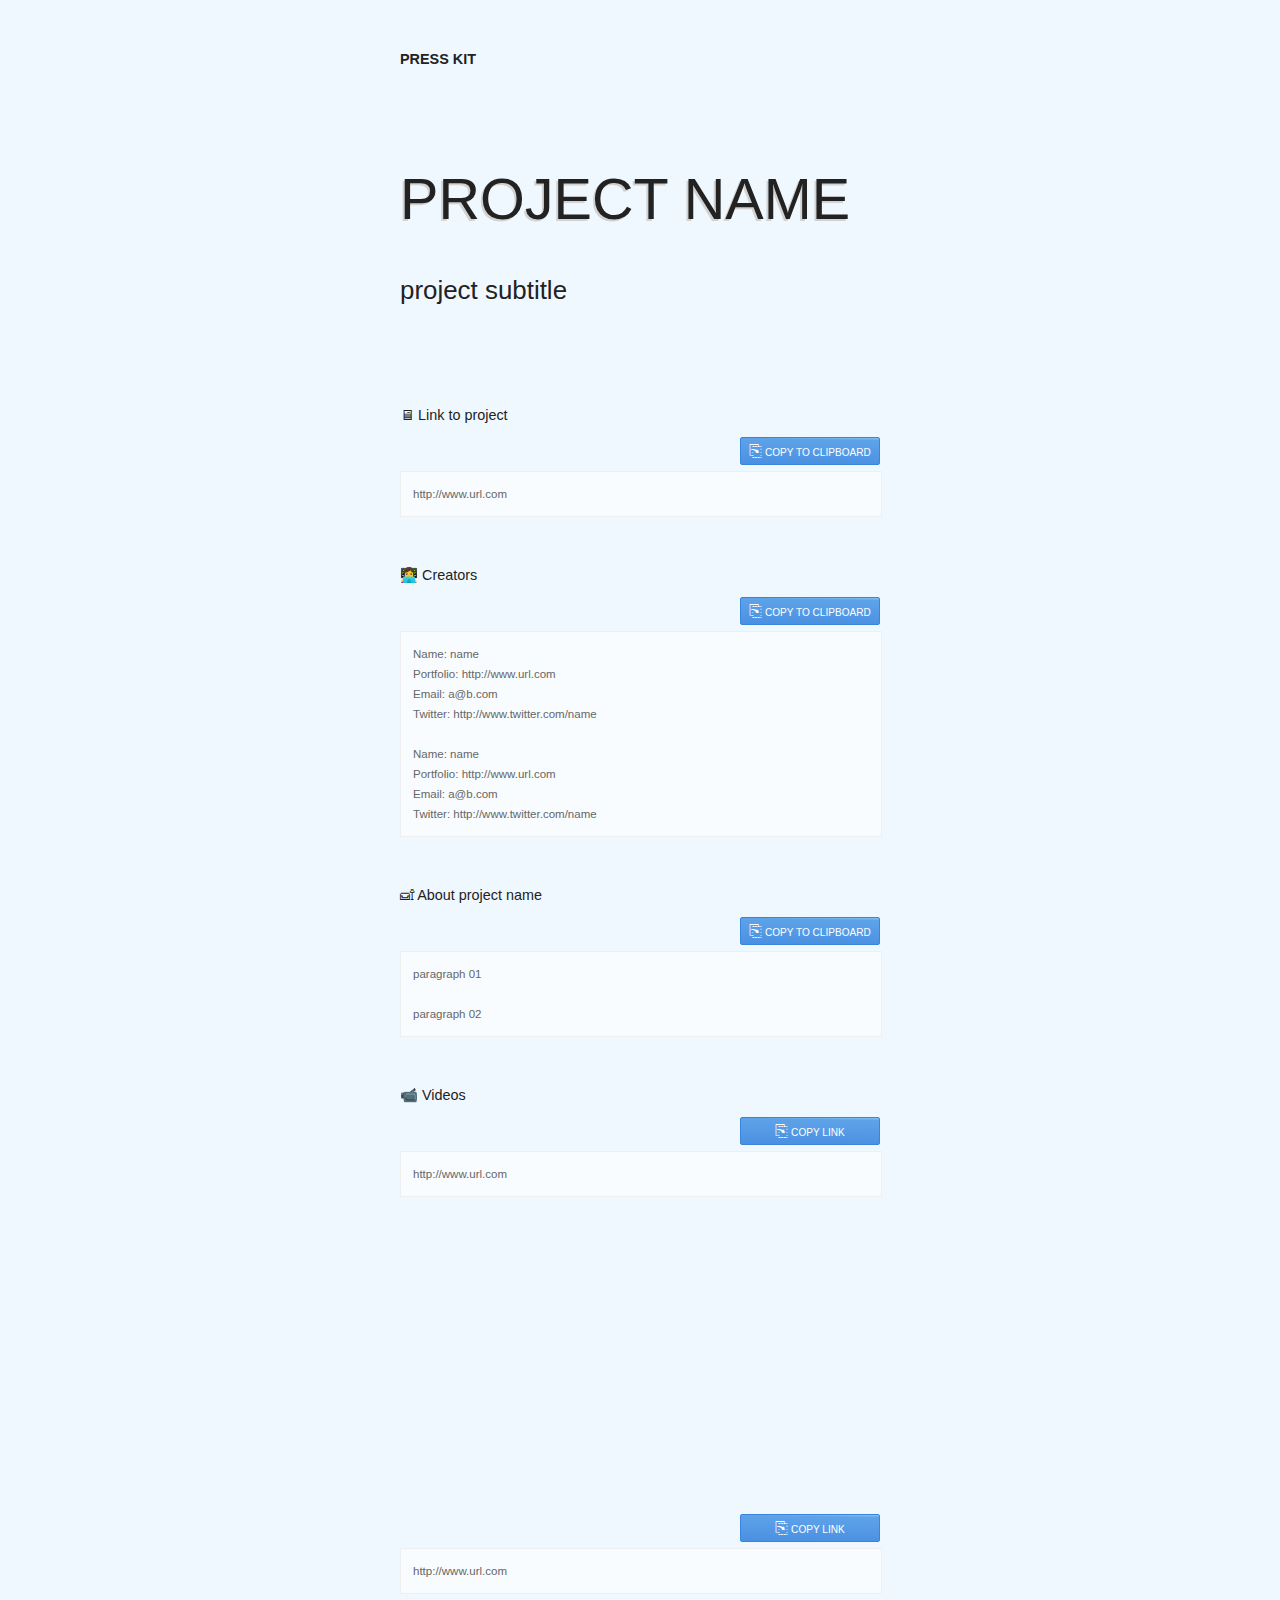
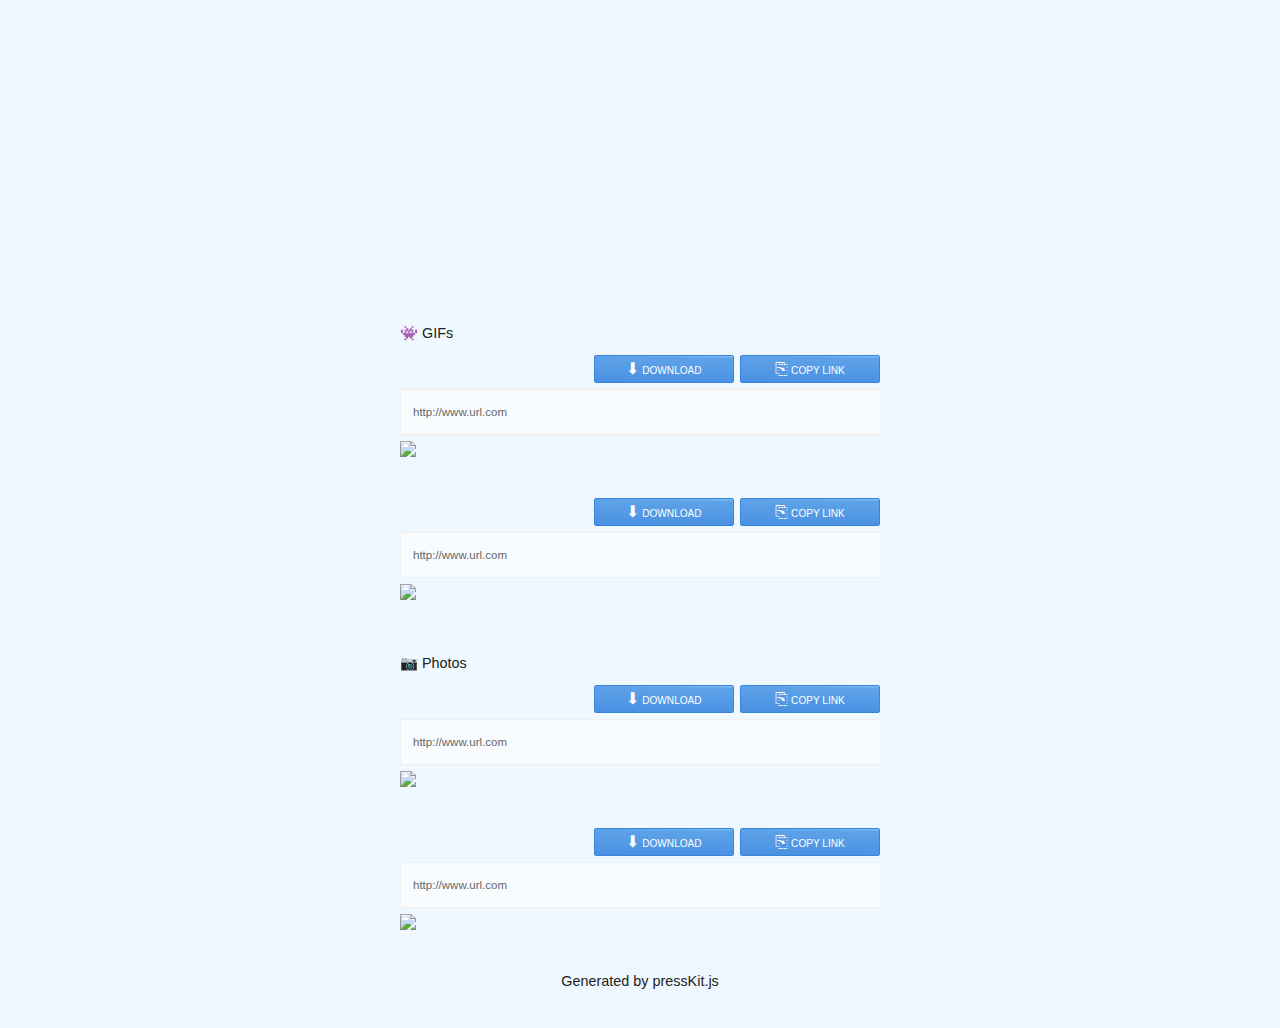
==== press.html @ ab125ae8 "Added footer" ====
<!DOCTYPE html>
<html lang="en" dir="ltr">
  <head>
    <title>PRESS KIT</title>
    <meta charset="utf-8"/>
    <meta name="viewport" content="width=device-width"/>
    <link rel="stylesheet" href="presskit_styles.css"/>
    <link rel="icon" type="image/png" href="favicon.png">
  </head>
  <body>

    <script type="text/javascript">

      var projectDetails = {

        'title': 'project name', // the title of the project

        'subTitle': 'project subtitle', // the subtitle of the project

        'link': 'http://www.url.com', // link to the project landig page

        'creators': [ // supports multiple creators. just add more objects to the array

          {
            'name': 'name',
            'portfolio': 'http://www.url.com',
            'email': 'a@b.com',
            'twitter': 'http://www.twitter.com/name'
          },

          {
            'name': 'name',
            'portfolio': 'http://www.url.com',
            'email': 'a@b.com',
            'twitter': 'http://www.twitter.com/name'
          },

        ],

        'about': [

          'paragraph 01',

          'paragraph 02',
        ],

        'videos': [ // supports multiple videos. just add more objects to the array

          {
            'embedUrl': 'http://www.url.com', // e.g. https://www.youtube.com/embed/GjYENsrLLf4
            'videoPage': 'http://www.url.com' // e.g. https://www.youtube.com/watch?v=GjYENsrLLf4
          },

          {
            'embedUrl': 'http://www.url.com', // e.g. https://www.youtube.com/embed/GjYENsrLLf4
            'videoPage': 'http://www.url.com' // e.g. https://www.youtube.com/watch?v=GjYENsrLLf4
          },

        ],

        'gifs': [ // supports multiple gifs. just add more objects to the array

          {
            'gifUrl': 'http://www.url.com'
          },

          {
            'gifUrl': 'http://www.url.com'
          },

        ],

        'photos': [ // supports multiple photos. just add more objects to the array

          {
            'photoUrl': 'http://www.url.com'
          },

          {
            'photoUrl': 'http://www.url.com'
          },

        ],
        "footer": "Generated by pressKit.js"

      }

    </script>


    <script type="text/javascript" src="presskit.js"></script>

  </body>
</html>
---- presskit_styles.css ----
html {
  background: ALICEBLUE;
  color: #222222;
}

body {
  font-size: 0.9em;
  font-family: Futura, "Trebuchet MS", Arial, sans-serif;
  font-weight: 300;
  padding: 2em;
  line-height: 20px;
}

h2 {
  font-size: 1em;
  margin-bottom: 96px;
}

h1 {
  font-size: 4em;
  text-transform: uppercase;
  text-shadow: -2px 2px 0 #D2D2D2;
  margin-top: 36px;
  font-weight: 300;
  line-height: 1.2em;
}

iframe {
  margin-top: 6px;
}

button {
  font-size: 0.7em;
  background-image: linear-gradient(-179deg, #80C3F3 0%, #5EA3E8 9%, #4A90E2 100%);
  border: 1px solid #3984DC;
  border-radius: 2px;
  color: white;
  width: 140px;
  height: 28px;
  margin-left: 6px;
  cursor: pointer;
}

img {
  object-fit: cover;
  margin-top: 6px;
}

textarea {
  resize: none;
  overflow:hidden;
  display: block;
  width: 95%;
  height: auto;
  background: rgba(255,255,255,0.50);
  border: 1px solid #EFEFEF;
  padding: 12px;
  padding-bottom: 0px;
  margin-top: 6px;
  font-family: Verdana, Geneva, sans-serif;
  font-size: 0.8em;
  color: #666;
  line-height: 20px;
}

.conteiner {
  margin: auto;
  max-width: 480px;
}

.buttons {
  text-align: right;
}

.button_icon {
  font-size: 1.6em;
}

.section_title {
  margin-bottom: 12px;
}


.subtitle {
  margin-bottom: 96px;
  line-height: 1.4em;
  font-size: 1.8em;
}

.section {
  margin-top: 48px;
}


.video, .gif, .photo {
  margin-bottom: 36px;
}

footer {
  text-align: center;
}
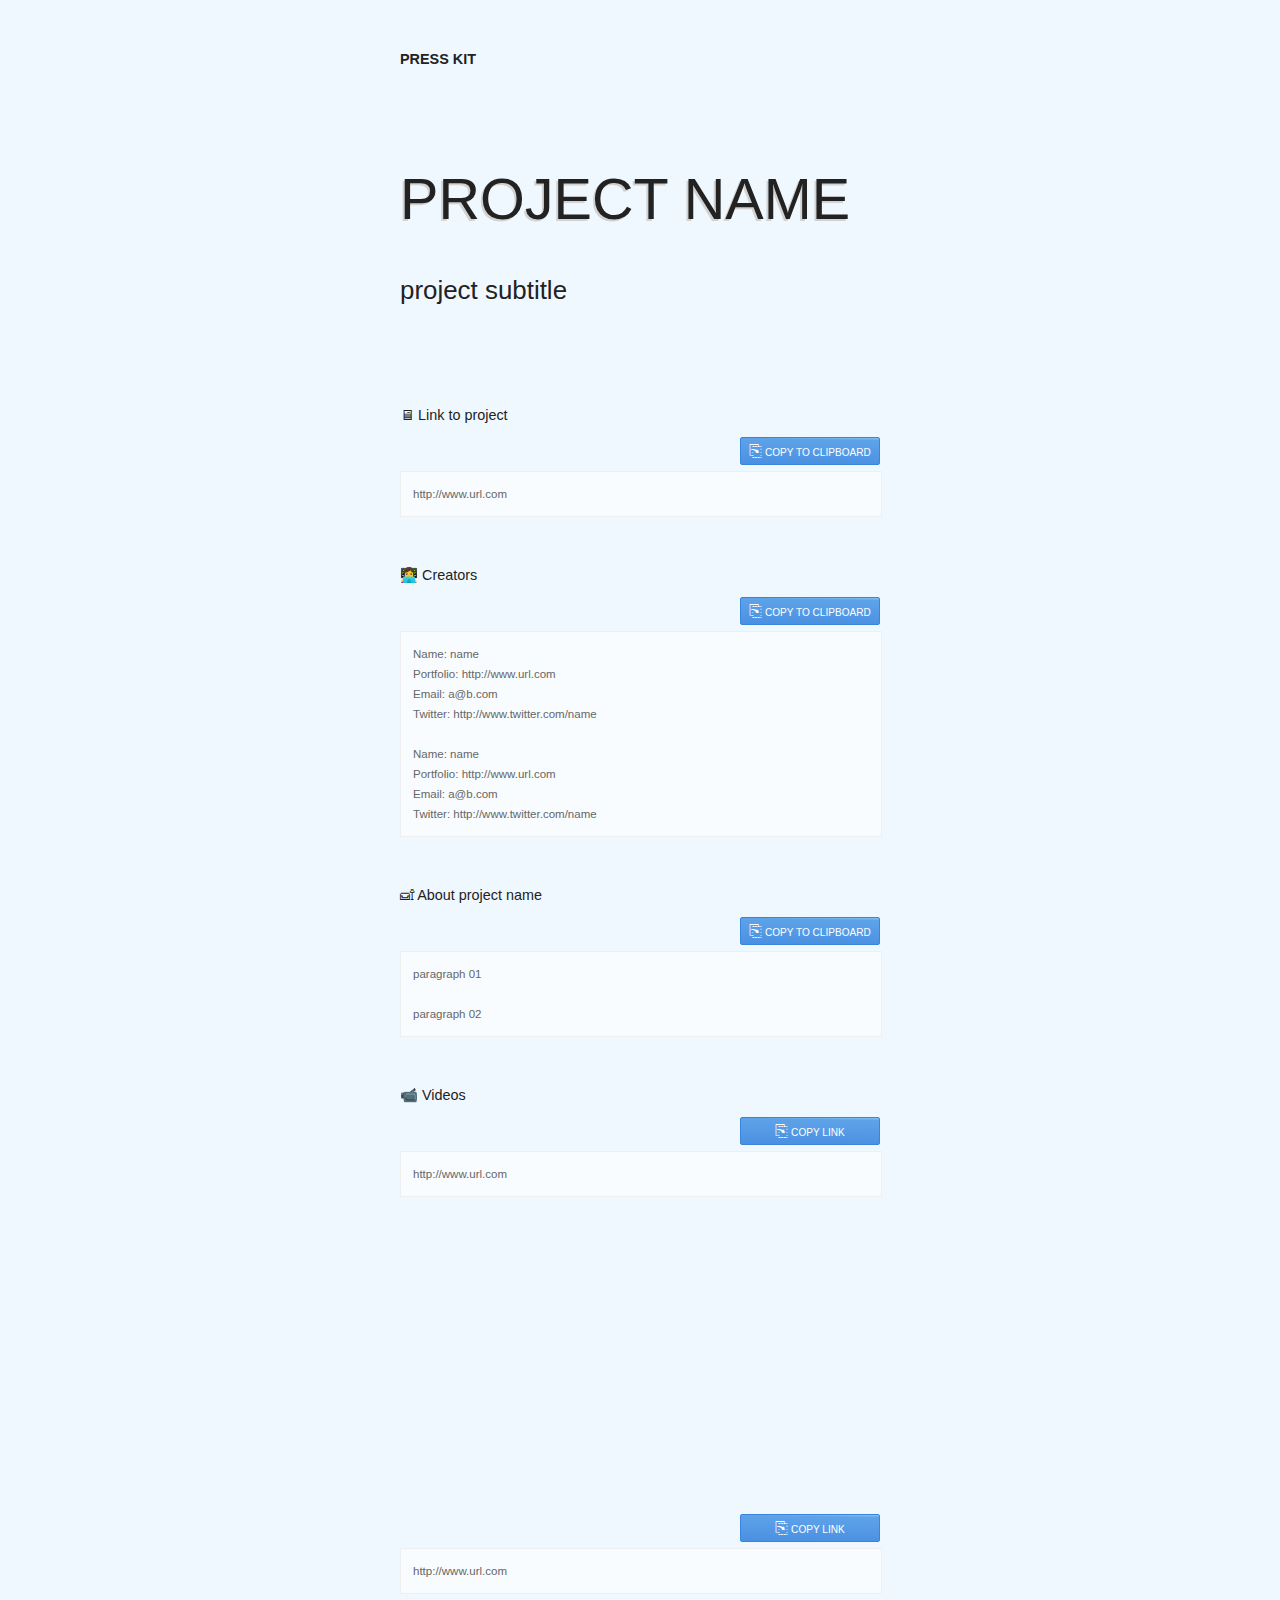
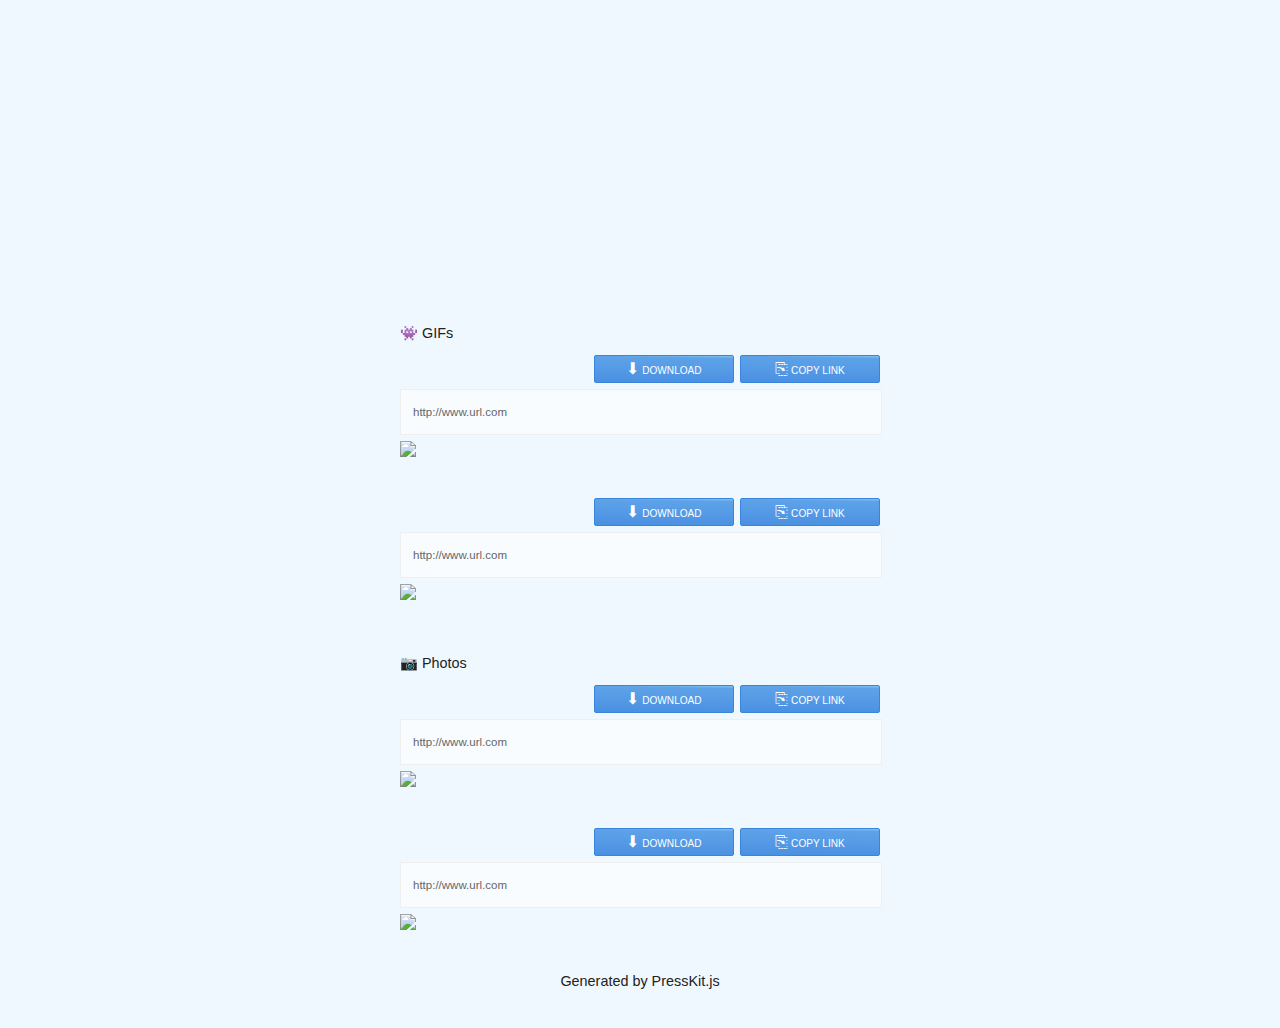
==== commit 2eef35b2: "Update press.html" ====
--- a/press.html
+++ b/press.html
@@ -81,7 +81,7 @@
           },
 
         ],
-        "footer": "Generated by pressKit.js"
+        "footer": "Generated by PressKit.js"
 
       }
 
